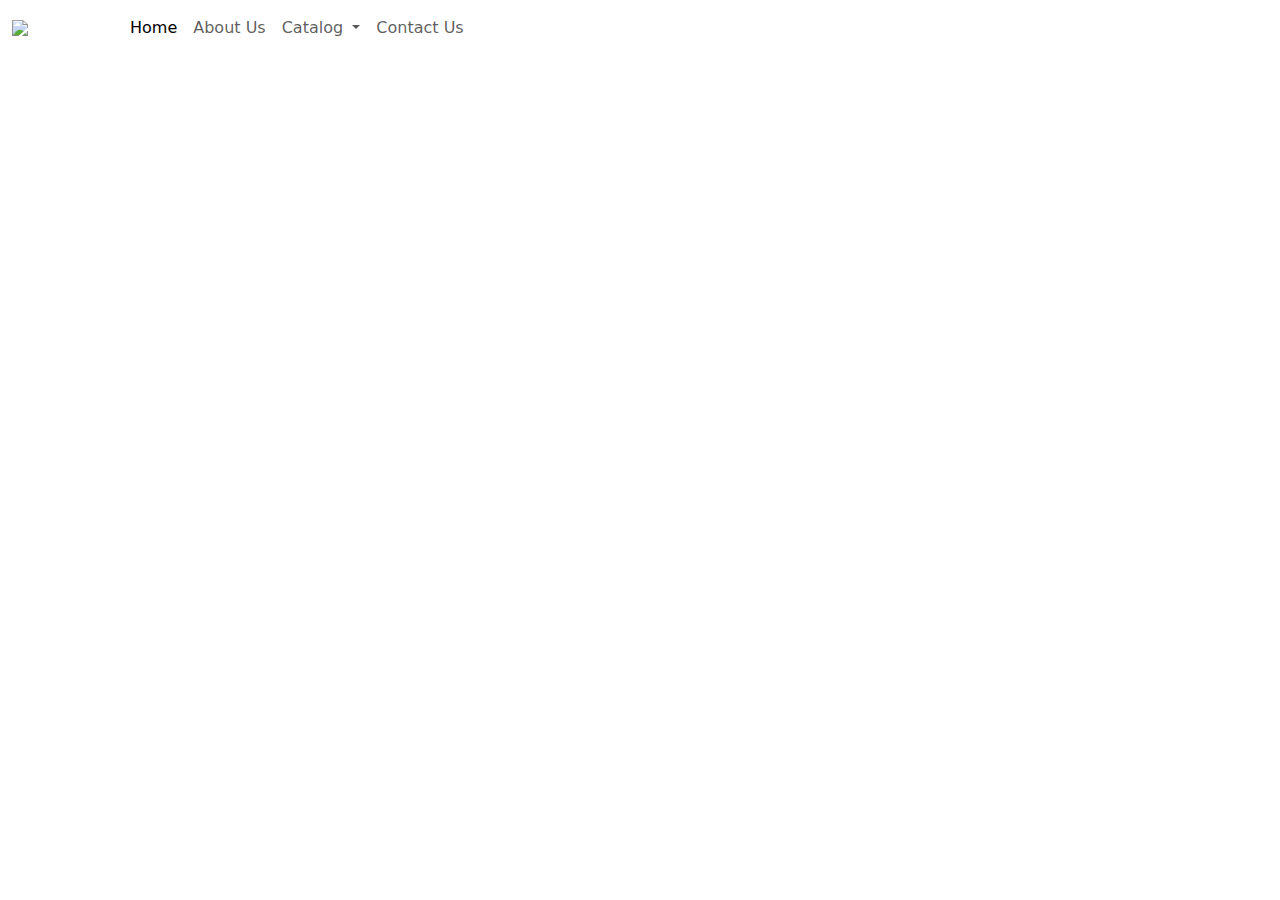
==== pages/index.html @ 8a4e56d9 "2-13-23" ====
<!doctype html>
<html lang="en">
  <head>
    <meta charset="utf-8">
    <meta name="viewport" content="width=device-width, initial-scale=1.0">
    <title>Home</title>
    <link href="https://cdn.jsdelivr.net/npm/bootstrap@5.3.0-alpha1/dist/css/bootstrap.min.css" rel="stylesheet">
  </head>
  <body background="https://drive.google.com/uc?export=view&id=1bgkrqzyig95ZPU1U81yDdeS1ESx_sYEE">
    <script src="https://cdn.jsdelivr.net/npm/bootstrap@5.3.0-alpha1/dist/js/bootstrap.bundle.min.js" integrity="sha384-w76AqPfDkMBDXo30jS1Sgez6pr3x5MlQ1ZAGC+nuZB+EYdgRZgiwxhTBTkF7CXvN" crossorigin="anonymous"></script>
    <nav class="navbar navbar-expand-lg ">
      <div class="container-fluid">
        <img src="https://drive.google.com/uc?export=view&id=1g_iCWuxQ7u5ujaEvIp0bsb4rchHuvMzI" width="110"></a>
        <button class="navbar-toggler" type="button" data-bs-toggle="collapse" data-bs-target="#navbarSupportedContent" aria-controls="navbarSupportedContent" aria-expanded="false" aria-label="Toggle navigation">
          <span class="navbar-toggler-icon"></span>
        </button>
        <div class="collapse navbar-collapse" id="navbarSupportedContent">
          <ul class="navbar-nav me-auto mb-2 mb-lg-0">
            <li class="nav-item">
              <a class="nav-link active" aria-current="page" href="index.html">Home</a>
            </li>
            <li class="nav-item">
              <a class="nav-link" href="About_us.html" >About Us</a>
            </li>
            <li class="nav-item dropdown">
              <a class="nav-link dropdown-toggle" href="catalog.html" role="button" data-bs-toggle="dropdown" aria-expanded="false">
                Catalog
              </a>
              <ul class="dropdown-menu">
                <li><a class="dropdown-item" href="homes.html">Homes</a></li>
                <li><a class="dropdown-item" href="Vehicle.html">Vehicles</a></li>
                <li><a class="dropdown-item" href="clothing.html">Clothing</a></li>
                
              </ul>
            </li>
            <li class="nav-item">
              <a class="nav-link" aria-current="page" href="contact.html">Contact Us</a>
            </li>
            <li class="nav-item">
            </li>
          </ul>
          </form>
        </div>
      </div>
    </nav>
    <section id="text_1">
      <div class="container">
        <h1 style="background-color:rgba(0, 0, 0, 0);color:white;">Fake it Till You Make it</h1>
        <p style="background-color:rgba(0, 0, 0, 0);color:white;">Fake it Till You Make it offers luxury home, car, and clothing rentals to help people live out their millionaire dreams. 
          Our goal is to provide an elevated experience and let our clients 
          live their aspirations through our rental services.
        </p>

      </div>
    </section>
  </div>
  </html>
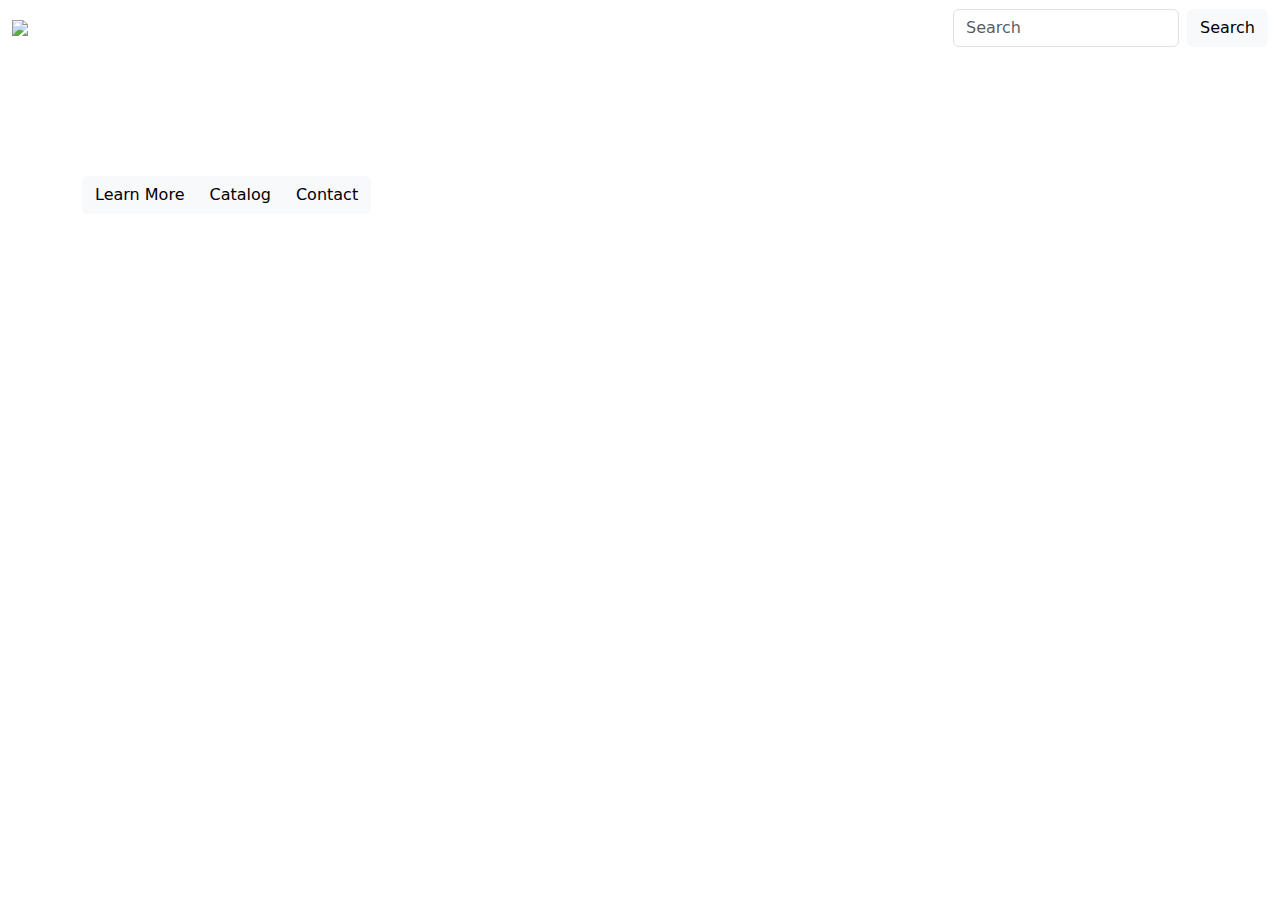
==== commit 532993c3: "2-14-23" ====
--- a/pages/index.html
+++ b/pages/index.html
@@ -8,7 +8,7 @@
   </head>
   <body background="https://drive.google.com/uc?export=view&id=1bgkrqzyig95ZPU1U81yDdeS1ESx_sYEE">
     <script src="https://cdn.jsdelivr.net/npm/bootstrap@5.3.0-alpha1/dist/js/bootstrap.bundle.min.js" integrity="sha384-w76AqPfDkMBDXo30jS1Sgez6pr3x5MlQ1ZAGC+nuZB+EYdgRZgiwxhTBTkF7CXvN" crossorigin="anonymous"></script>
-    <nav class="navbar navbar-expand-lg ">
+    <nav class="navbar navbar-expand-lg">
       <div class="container-fluid">
         <img src="https://drive.google.com/uc?export=view&id=1g_iCWuxQ7u5ujaEvIp0bsb4rchHuvMzI" width="110"></a>
         <button class="navbar-toggler" type="button" data-bs-toggle="collapse" data-bs-target="#navbarSupportedContent" aria-controls="navbarSupportedContent" aria-expanded="false" aria-label="Toggle navigation">
@@ -17,28 +17,31 @@
         <div class="collapse navbar-collapse" id="navbarSupportedContent">
           <ul class="navbar-nav me-auto mb-2 mb-lg-0">
             <li class="nav-item">
-              <a class="nav-link active" aria-current="page" href="index.html">Home</a>
+              <a class="nav-link active text-white" aria-current="page" href="index.html" class="color-na">Home</a>
             </li>
             <li class="nav-item">
-              <a class="nav-link" href="About_us.html" >About Us</a>
+              <a class="nav-link text-white" href="About_us.html" >About Us</a>
             </li>
             <li class="nav-item dropdown">
-              <a class="nav-link dropdown-toggle" href="catalog.html" role="button" data-bs-toggle="dropdown" aria-expanded="false">
+              <a class="nav-link text-white dropdown-toggle" href="catalog.html" role="button" data-bs-toggle="dropdown" aria-expanded="false">
                 Catalog
               </a>
               <ul class="dropdown-menu">
                 <li><a class="dropdown-item" href="homes.html">Homes</a></li>
                 <li><a class="dropdown-item" href="Vehicle.html">Vehicles</a></li>
                 <li><a class="dropdown-item" href="clothing.html">Clothing</a></li>
-                
               </ul>
             </li>
             <li class="nav-item">
-              <a class="nav-link" aria-current="page" href="contact.html">Contact Us</a>
+              <a class="nav-link text-white" aria-current="page" href="contact.html">Contact Us</a>
             </li>
             <li class="nav-item">
             </li>
           </ul>
+          <form class="d-flex" role="search">
+            <input class="form-control me-2" type="search" placeholder="Search" aria-label="Search">
+            <button class="btn btn-light" type="submit">Search</button>
+          </form>
           </form>
         </div>
       </div>
@@ -46,11 +49,16 @@
     <section id="text_1">
       <div class="container">
         <h1 style="background-color:rgba(0, 0, 0, 0);color:white;">Fake it Till You Make it</h1>
-        <p style="background-color:rgba(0, 0, 0, 0);color:white;">Fake it Till You Make it offers luxury home, car, and clothing rentals to help people live out their millionaire dreams. 
+        <p style="background-color:rgba(0, 0, 0, 0);color:white;">Fake it Till You Make it offers 
+          luxury home, car, and clothing rentals to help people live out their millionaire dreams. 
           Our goal is to provide an elevated experience and let our clients 
           live their aspirations through our rental services.
         </p>
-
+        <div class="btn-group">
+          <a href="About_us.html" class="btn btn-light">Learn More</a>
+          <a href="catalog.html" class="btn btn-light">Catalog</a>
+          <a href="contact.html" class="btn btn-light">Contact</a>
+        </div>
       </div>
     </section>
   </div>
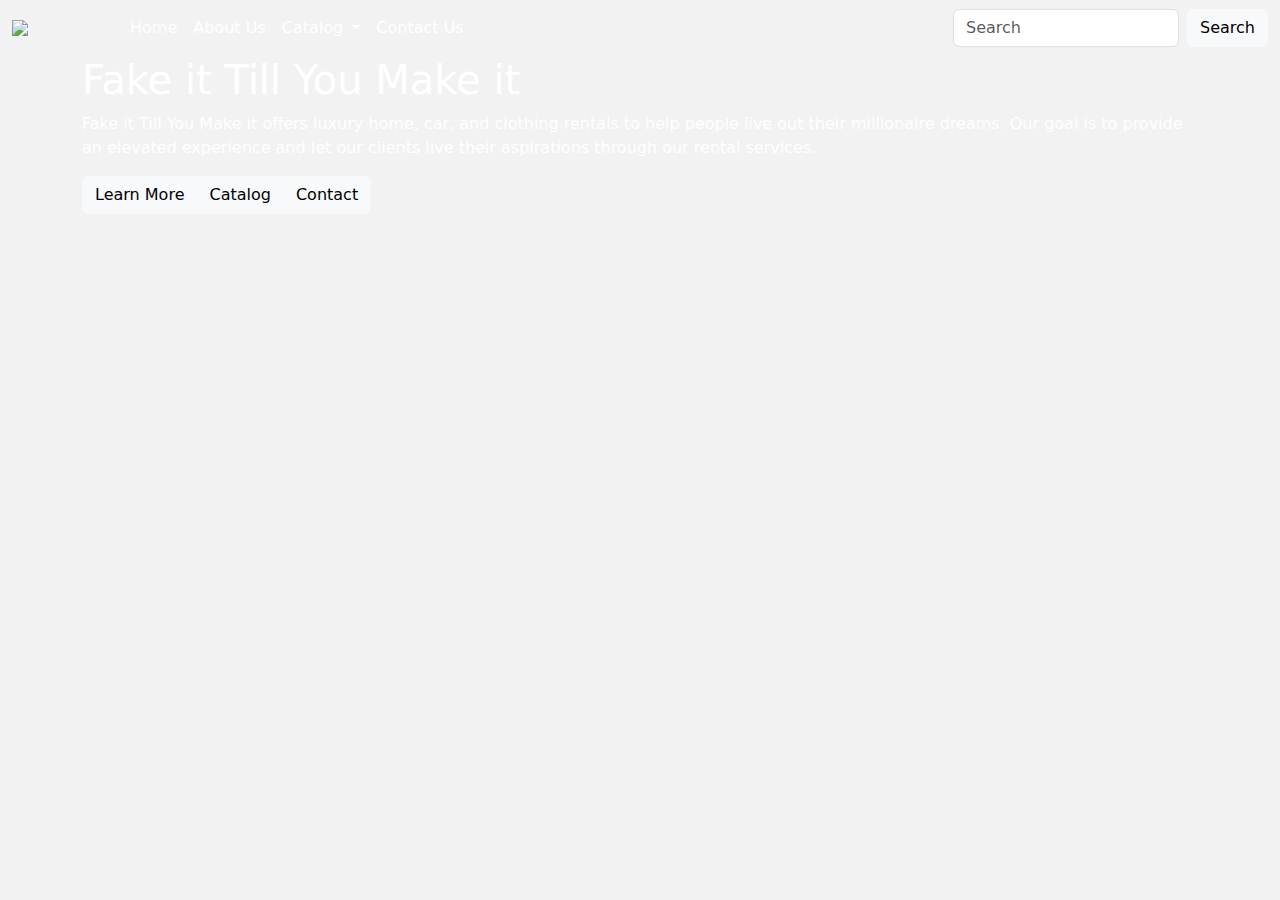
==== commit 042f62fc: "4-4-23" ====
--- a/pages/index.html
+++ b/pages/index.html
@@ -54,6 +54,11 @@
           Our goal is to provide an elevated experience and let our clients 
           live their aspirations through our rental services.
         </p>
+        <style>
+          body {
+            background-color: #f2f2f2; /* set the background color to light gray */
+          }
+        </style>
         <div class="btn-group">
           <a href="About_us.html" class="btn btn-light">Learn More</a>
           <a href="catalog.html" class="btn btn-light">Catalog</a>
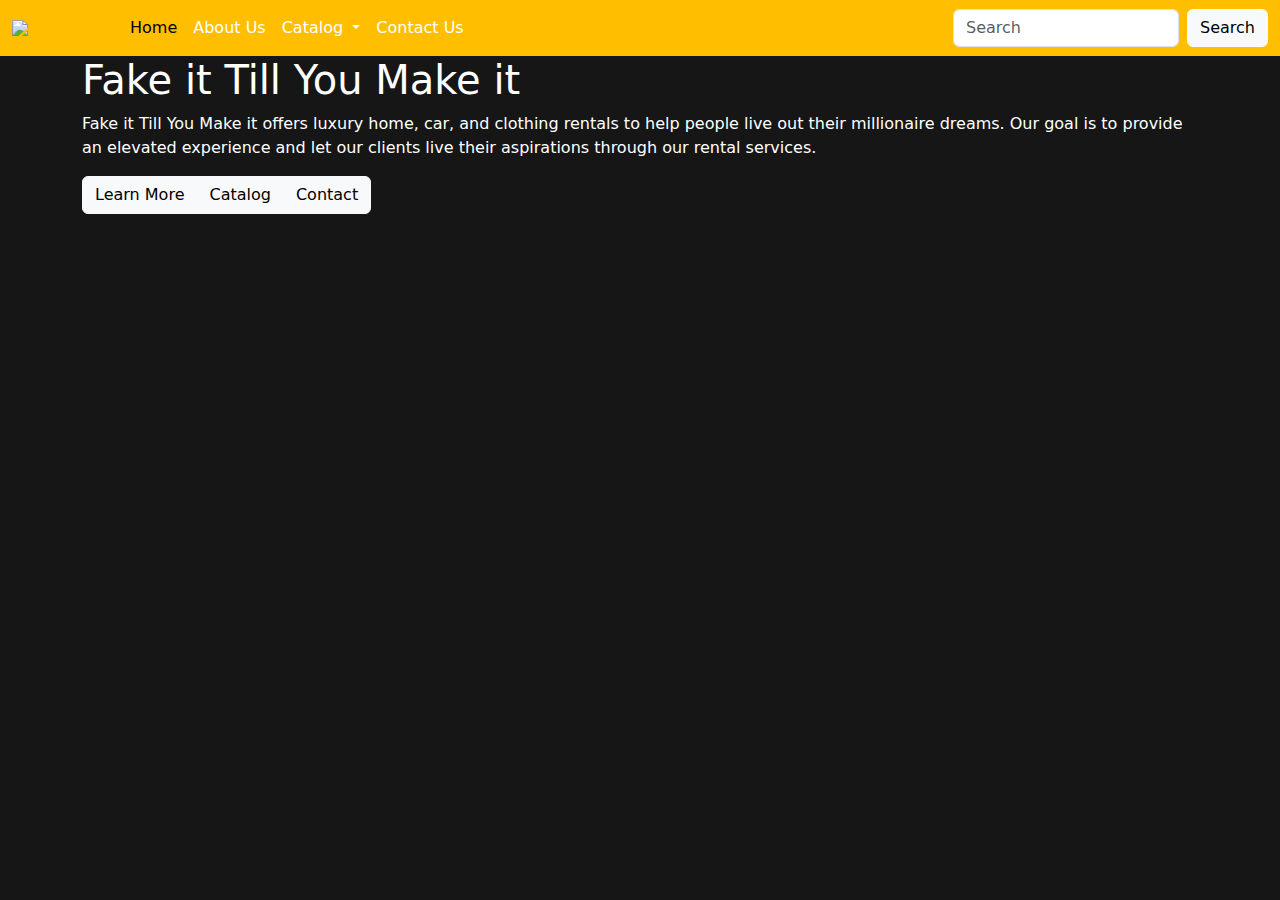
==== commit dd6c10ff: "4-6-23" ====
--- a/pages/index.html
+++ b/pages/index.html
@@ -6,6 +6,8 @@
     <title>Home</title>
     <link href="https://cdn.jsdelivr.net/npm/bootstrap@5.3.0-alpha1/dist/css/bootstrap.min.css" rel="stylesheet">
   </head>
+  <link rel="stylesheet" type="text/css" href="style.css" />
+
   <body background="https://drive.google.com/uc?export=view&id=1bgkrqzyig95ZPU1U81yDdeS1ESx_sYEE">
     <script src="https://cdn.jsdelivr.net/npm/bootstrap@5.3.0-alpha1/dist/js/bootstrap.bundle.min.js" integrity="sha384-w76AqPfDkMBDXo30jS1Sgez6pr3x5MlQ1ZAGC+nuZB+EYdgRZgiwxhTBTkF7CXvN" crossorigin="anonymous"></script>
     <nav class="navbar navbar-expand-lg">
@@ -17,13 +19,13 @@
         <div class="collapse navbar-collapse" id="navbarSupportedContent">
           <ul class="navbar-nav me-auto mb-2 mb-lg-0">
             <li class="nav-item">
-              <a class="nav-link active text-white" aria-current="page" href="index.html" class="color-na">Home</a>
+              <a class="nav-link active" aria-current="page" href="index.html" class="color-na">Home</a>
             </li>
             <li class="nav-item">
-              <a class="nav-link text-white" href="About_us.html" >About Us</a>
+              <a class="nav-link" href="About_us.html" >About Us</a>
             </li>
             <li class="nav-item dropdown">
-              <a class="nav-link text-white dropdown-toggle" href="catalog.html" role="button" data-bs-toggle="dropdown" aria-expanded="false">
+              <a class="nav-link dropdown-toggle" href="catalog.html" role="button" data-bs-toggle="dropdown" aria-expanded="false">
                 Catalog
               </a>
               <ul class="dropdown-menu">
@@ -33,7 +35,7 @@
               </ul>
             </li>
             <li class="nav-item">
-              <a class="nav-link text-white" aria-current="page" href="contact.html">Contact Us</a>
+              <a class="nav-link" aria-current="page" href="contact.html">Contact Us</a>
             </li>
             <li class="nav-item">
             </li>
@@ -54,11 +56,6 @@
           Our goal is to provide an elevated experience and let our clients 
           live their aspirations through our rental services.
         </p>
-        <style>
-          body {
-            background-color: #f2f2f2; /* set the background color to light gray */
-          }
-        </style>
         <div class="btn-group">
           <a href="About_us.html" class="btn btn-light">Learn More</a>
           <a href="catalog.html" class="btn btn-light">Catalog</a>
--- a/pages/style.css
+++ b/pages/style.css
@@ -0,0 +1,16 @@
+
+body {
+  background-color: rgb(22, 22, 22); /* set the background color to light gray #6e7991 */
+}
+.card {
+  background-color: rgb(83, 81, 81)
+}
+.navbar {
+  background-color: #ffbf00; /* Replace #333 with your preferred color code */
+  color: rgb(234, 12, 12); /* Replace #fff with your preferred text color */
+}
+
+/* Optional: Change the color of links in the navbar */
+.nav-link {
+  color: rgb(255, 255, 255); /* Replace #fff with your preferred link color */
+}
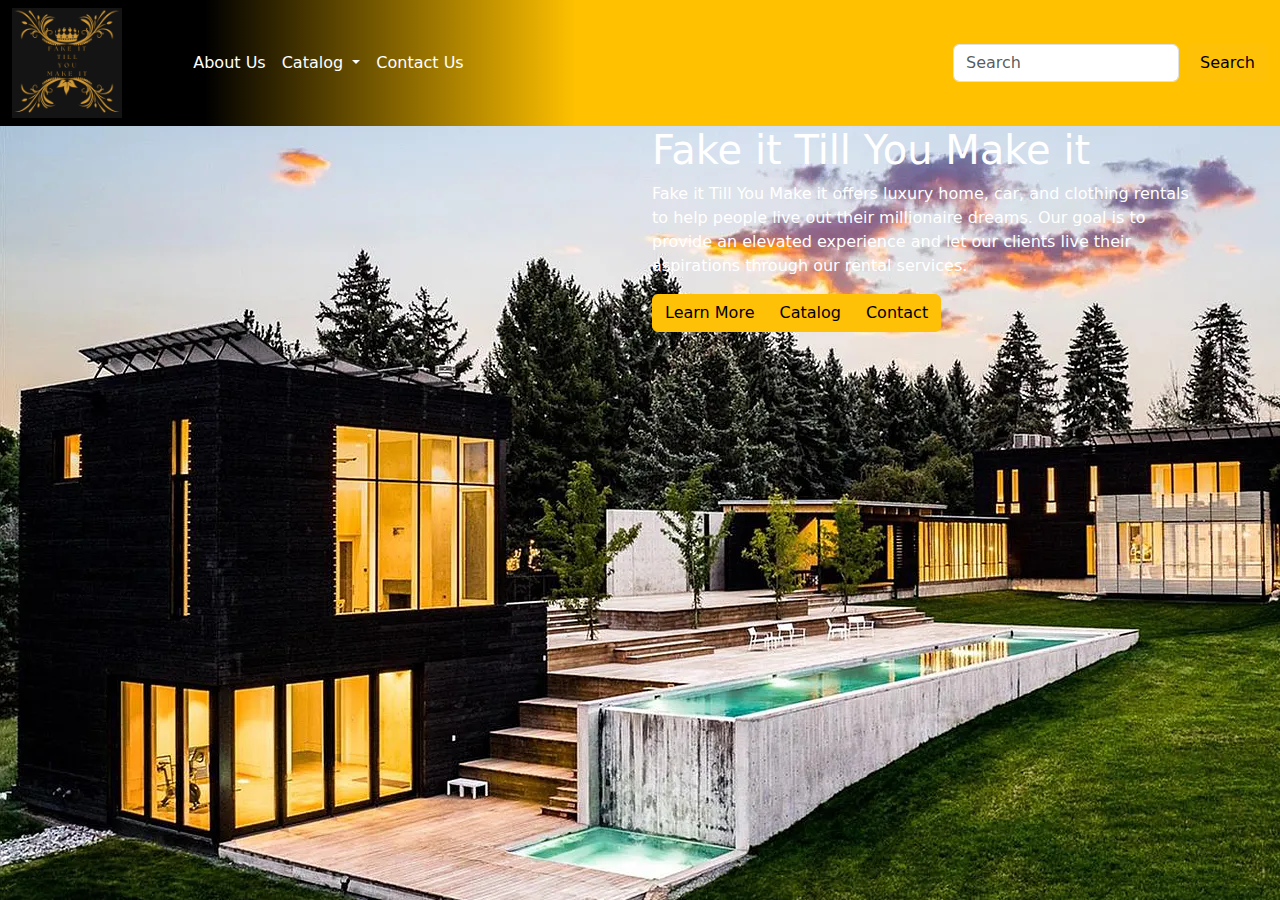
==== commit 0a9a199b: "4-13-23" ====
--- a/pages/index.html
+++ b/pages/index.html
@@ -8,11 +8,11 @@
   </head>
   <link rel="stylesheet" type="text/css" href="style.css" />
 
-  <body background="https://drive.google.com/uc?export=view&id=1bgkrqzyig95ZPU1U81yDdeS1ESx_sYEE">
+  <body background="images/Colorado.png">
     <script src="https://cdn.jsdelivr.net/npm/bootstrap@5.3.0-alpha1/dist/js/bootstrap.bundle.min.js" integrity="sha384-w76AqPfDkMBDXo30jS1Sgez6pr3x5MlQ1ZAGC+nuZB+EYdgRZgiwxhTBTkF7CXvN" crossorigin="anonymous"></script>
     <nav class="navbar navbar-expand-lg">
       <div class="container-fluid">
-        <img src="https://drive.google.com/uc?export=view&id=1g_iCWuxQ7u5ujaEvIp0bsb4rchHuvMzI" width="110"></a>
+        <img src="images/logo.png" width="110"></a>
         <button class="navbar-toggler" type="button" data-bs-toggle="collapse" data-bs-target="#navbarSupportedContent" aria-controls="navbarSupportedContent" aria-expanded="false" aria-label="Toggle navigation">
           <span class="navbar-toggler-icon"></span>
         </button>
@@ -42,7 +42,7 @@
           </ul>
           <form class="d-flex" role="search">
             <input class="form-control me-2" type="search" placeholder="Search" aria-label="Search">
-            <button class="btn btn-light" type="submit">Search</button>
+            <button class="btn btn-warning" type="submit">Search</button>
           </form>
           </form>
         </div>
@@ -50,16 +50,24 @@
     </nav>
     <section id="text_1">
       <div class="container">
-        <h1 style="background-color:rgba(0, 0, 0, 0);color:white;">Fake it Till You Make it</h1>
-        <p style="background-color:rgba(0, 0, 0, 0);color:white;">Fake it Till You Make it offers 
-          luxury home, car, and clothing rentals to help people live out their millionaire dreams. 
-          Our goal is to provide an elevated experience and let our clients 
-          live their aspirations through our rental services.
-        </p>
-        <div class="btn-group">
-          <a href="About_us.html" class="btn btn-light">Learn More</a>
-          <a href="catalog.html" class="btn btn-light">Catalog</a>
-          <a href="contact.html" class="btn btn-light">Contact</a>
+        <div class="row">
+          <div class="col-md-6">
+
+          </div>
+          <div class="col-md-6">
+            <h1 style="background-color:rgba(0, 0, 0, 0);color:white;">Fake it Till You Make it</h1>
+            <p style="background-color:rgba(0, 0, 0, 0);color:white;">Fake it Till You Make it offers 
+              luxury home, car, and clothing rentals to help people live out their millionaire dreams. 
+              Our goal is to provide an elevated experience and let our clients 
+              live their aspirations through our rental services.
+            </p>
+            <div class="btn-group">
+              <a href="About_us.html" class="btn btn-warning">Learn More</a>
+              <a href="catalog.html" class="btn btn-warning">Catalog</a>
+              <a href="contact.html" class="btn btn-warning">Contact</a>
+            </div>
+    
+          </div>
         </div>
       </div>
     </section>
--- a/pages/style.css
+++ b/pages/style.css
@@ -1,16 +1,74 @@
+body {
+  background-color: black;
+background-repeat: no-repeat;
+} 
+ .card {
+  background-color: rgb(83, 81, 81)
+} 
+.card-title{
+  color:white
+}
+.card-text{
+  color:white
+}
+.navbar {
+  background: rgb(0,0,0);
+  background: linear-gradient(90deg, rgba(0,0,0,1) 16%, rgba(255,193,0,1) 45%);} 
+/* link color. it does not change active link color.*/
+.nav-link {
+  color: rgb(255, 255, 255); 
+}
+/* Style the active link in the navbar */
+.navbar a.active {
+  color: #fff; /* Replace #fff with your preferred active link color */
+  text-decoration: underline;
+}
+.about_txt{
+  color:white
+}
+.modal-header{
+  background: rgb(0,0,0);
+  background: linear-gradient(90deg, rgba(0,0,0,1) 16%, rgba(255,193,0,1) 45%);
+} 
 
-body {
-  background-color: rgb(22, 22, 22); /* set the background color to light gray #6e7991 */
+.modal-footer {
+  background: rgb(0,0,0);
 }
-.card {
+
+.modal-title{
+  color:white
+}
+.modal-body{
+  color:rgb(255, 255, 255)
+
+}
+.modal-body {
   background-color: rgb(83, 81, 81)
 }
-.navbar {
-  background-color: #ffbf00; /* Replace #333 with your preferred color code */
-  color: rgb(234, 12, 12); /* Replace #fff with your preferred text color */
+.person {
+  display: flex;
+  max-width: 80em;
+  margin: 3em auto;
+  align-items: stretch;
+  background: rgb(0,0,0);
+  background: linear-gradient(0deg, rgba(0,0,0,1) 38%, rgba(255,193,0,1) 83%);
+color: white;
 }
 
-/* Optional: Change the color of links in the navbar */
-.nav-link {
-  color: rgb(255, 255, 255); /* Replace #fff with your preferred link color */
+.person-header {
+ padding: 2rem; 
 }
+
+.person-bild {
+  border-radius: 50%;
+  width: 120px;
+  height: 120px;
+}
+
+.person-introduction {
+  padding-left: 2rem;
+  background: rgb(83, 81, 81);
+  color: white;
+  display: flex;
+  align-items: center;
+}
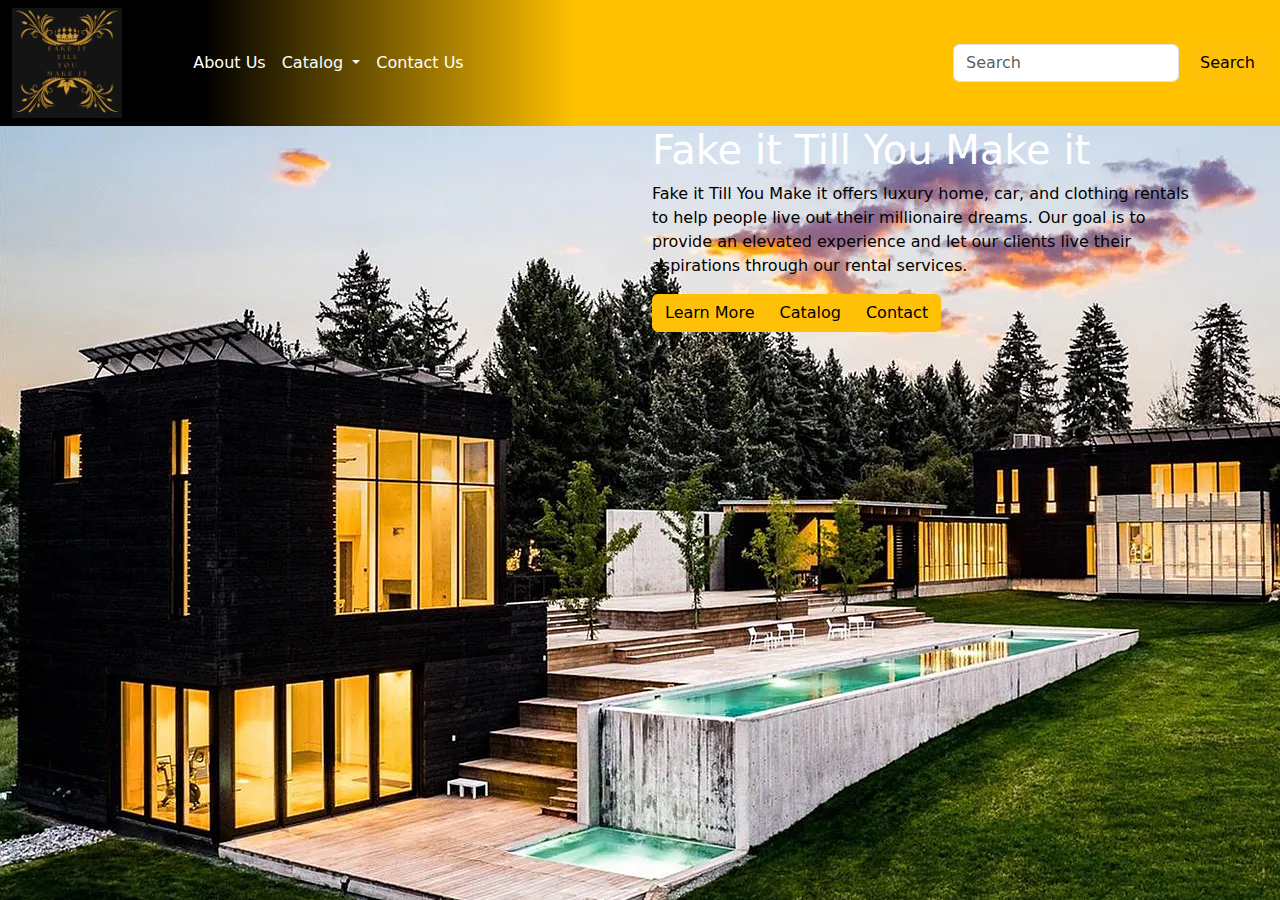
==== commit c16f08d1: "4-19-23" ====
--- a/pages/index.html
+++ b/pages/index.html
@@ -1,75 +1,84 @@
 <!doctype html>
 <html lang="en">
-  <head>
-    <meta charset="utf-8">
-    <meta name="viewport" content="width=device-width, initial-scale=1.0">
-    <title>Home</title>
-    <link href="https://cdn.jsdelivr.net/npm/bootstrap@5.3.0-alpha1/dist/css/bootstrap.min.css" rel="stylesheet">
-  </head>
-  <link rel="stylesheet" type="text/css" href="style.css" />
 
-  <body background="images/Colorado.png">
-    <script src="https://cdn.jsdelivr.net/npm/bootstrap@5.3.0-alpha1/dist/js/bootstrap.bundle.min.js" integrity="sha384-w76AqPfDkMBDXo30jS1Sgez6pr3x5MlQ1ZAGC+nuZB+EYdgRZgiwxhTBTkF7CXvN" crossorigin="anonymous"></script>
-    <nav class="navbar navbar-expand-lg">
-      <div class="container-fluid">
-        <img src="images/logo.png" width="110"></a>
-        <button class="navbar-toggler" type="button" data-bs-toggle="collapse" data-bs-target="#navbarSupportedContent" aria-controls="navbarSupportedContent" aria-expanded="false" aria-label="Toggle navigation">
-          <span class="navbar-toggler-icon"></span>
-        </button>
-        <div class="collapse navbar-collapse" id="navbarSupportedContent">
-          <ul class="navbar-nav me-auto mb-2 mb-lg-0">
-            <li class="nav-item">
-              <a class="nav-link active" aria-current="page" href="index.html" class="color-na">Home</a>
-            </li>
-            <li class="nav-item">
-              <a class="nav-link" href="About_us.html" >About Us</a>
-            </li>
-            <li class="nav-item dropdown">
-              <a class="nav-link dropdown-toggle" href="catalog.html" role="button" data-bs-toggle="dropdown" aria-expanded="false">
-                Catalog
-              </a>
-              <ul class="dropdown-menu">
-                <li><a class="dropdown-item" href="homes.html">Homes</a></li>
-                <li><a class="dropdown-item" href="Vehicle.html">Vehicles</a></li>
-                <li><a class="dropdown-item" href="clothing.html">Clothing</a></li>
-              </ul>
-            </li>
-            <li class="nav-item">
-              <a class="nav-link" aria-current="page" href="contact.html">Contact Us</a>
-            </li>
-            <li class="nav-item">
-            </li>
-          </ul>
-          <form class="d-flex" role="search">
-            <input class="form-control me-2" type="search" placeholder="Search" aria-label="Search">
-            <button class="btn btn-warning" type="submit">Search</button>
-          </form>
-          </form>
+<head>
+  <meta charset="utf-8">
+  <meta name="viewport" content="width=device-width, initial-scale=1.0">
+  <title>Home</title>
+  <link href="https://cdn.jsdelivr.net/npm/bootstrap@5.3.0-alpha1/dist/css/bootstrap.min.css" rel="stylesheet">
+</head>
+<link rel="stylesheet" type="text/css" href="style.css" />
+
+<body background="images/Colorado.png">
+  <script src="https://cdn.jsdelivr.net/npm/bootstrap@5.3.0-alpha1/dist/js/bootstrap.bundle.min.js"
+    integrity="sha384-w76AqPfDkMBDXo30jS1Sgez6pr3x5MlQ1ZAGC+nuZB+EYdgRZgiwxhTBTkF7CXvN" crossorigin="anonymous">
+  </script>
+  <nav class="navbar navbar-expand-lg">
+    <div class="container-fluid">
+      <img src="images/logo.png" width="110"></a>
+      <button class="navbar-toggler" type="button" data-bs-toggle="collapse" data-bs-target="#navbarSupportedContent"
+        aria-controls="navbarSupportedContent" aria-expanded="false" aria-label="Toggle navigation">
+        <span class="navbar-toggler-icon"></span>
+      </button>
+      <div class="collapse navbar-collapse" id="navbarSupportedContent">
+        <ul class="navbar-nav me-auto mb-2 mb-lg-0">
+          <li class="nav-item">
+            <a class="nav-link active" aria-current="page" href="index.html" class="color-na">Home</a>
+          </li>
+          <li class="nav-item">
+            <a class="nav-link" href="About_us.html">About Us</a>
+          </li>
+          <li class="nav-item dropdown">
+            <a class="nav-link dropdown-toggle" href="catalog.html" role="button" data-bs-toggle="dropdown"
+              aria-expanded="false">
+              Catalog
+            </a>
+            <ul class="dropdown-menu">
+              <li><a class="dropdown-item" href="homes.html">Homes</a></li>
+              <li><a class="dropdown-item" href="Vehicle.html">Vehicles</a></li>
+              <li><a class="dropdown-item" href="clothing.html">Clothing</a></li>
+            </ul>
+          </li>
+          <li class="nav-item">
+            <a class="nav-link" aria-current="page" href="contact.html">Contact Us</a>
+          </li>
+          <li class="nav-item">
+          </li>
+        </ul>
+        <form class="d-flex" role="search">
+          <input class="form-control me-2" type="search" placeholder="Search" aria-label="Search">
+          <button class="btn btn-warning" type="submit">Search</button>
+        </form>
+        </form>
+      </div>
+    </div>
+  </nav>
+  <section id="text_1">
+    <div class="container">
+      <div class="row">
+        <div class="col-md-6">
+
+        </div>
+        <div class="col-md-6">
+          <h1 style="background-color:rgba(0, 0, 0, 0);color:white;">Fake it Till You Make it</h1>
+          <p style="background-color:rgba(0, 0, 0, 0);color:rgb(0, 0, 0);">Fake it Till You Make it offers
+            luxury home, car, and clothing rentals to help people live out their millionaire dreams.
+            Our goal is to provide an elevated experience and let our clients
+            live their aspirations through our rental services.
+          </p>
+          <div class="btn-group">
+            <a href="About_us.html" class="btn btn-warning">Learn More</a>
+            <a href="catalog.html" class="btn btn-warning">Catalog</a>
+            <a href="contact.html" class="btn btn-warning">Contact</a>
+          </div>
+
         </div>
       </div>
-    </nav>
-    <section id="text_1">
-      <div class="container">
-        <div class="row">
-          <div class="col-md-6">
+    </div>
+  </section>
+  </div>
+  
+</body>
 
-          </div>
-          <div class="col-md-6">
-            <h1 style="background-color:rgba(0, 0, 0, 0);color:white;">Fake it Till You Make it</h1>
-            <p style="background-color:rgba(0, 0, 0, 0);color:white;">Fake it Till You Make it offers 
-              luxury home, car, and clothing rentals to help people live out their millionaire dreams. 
-              Our goal is to provide an elevated experience and let our clients 
-              live their aspirations through our rental services.
-            </p>
-            <div class="btn-group">
-              <a href="About_us.html" class="btn btn-warning">Learn More</a>
-              <a href="catalog.html" class="btn btn-warning">Catalog</a>
-              <a href="contact.html" class="btn btn-warning">Contact</a>
-            </div>
-    
-          </div>
-        </div>
-      </div>
-    </section>
-  </div>
-  </html>+
+</html>--- a/pages/style.css
+++ b/pages/style.css
@@ -72,3 +72,30 @@
   display: flex;
   align-items: center;
 }
+/*.accordion {
+
+  background-color:rgb(83, 81, 81);
+}
+.accordion-item {
+  background-color: rgb(83, 81, 81);
+}
+.accordion-header {
+  background-color: #ff0000;
+}
+.accordion-flush{
+  background-color: rgb(83, 81, 81);
+}
+*/
+.help1{
+  background-color: rgb(83, 81, 81);
+}
+.help2{
+  
+}
+.foot{
+  color:white;
+  }
+.imgcenter{
+  text-align: center;
+
+}